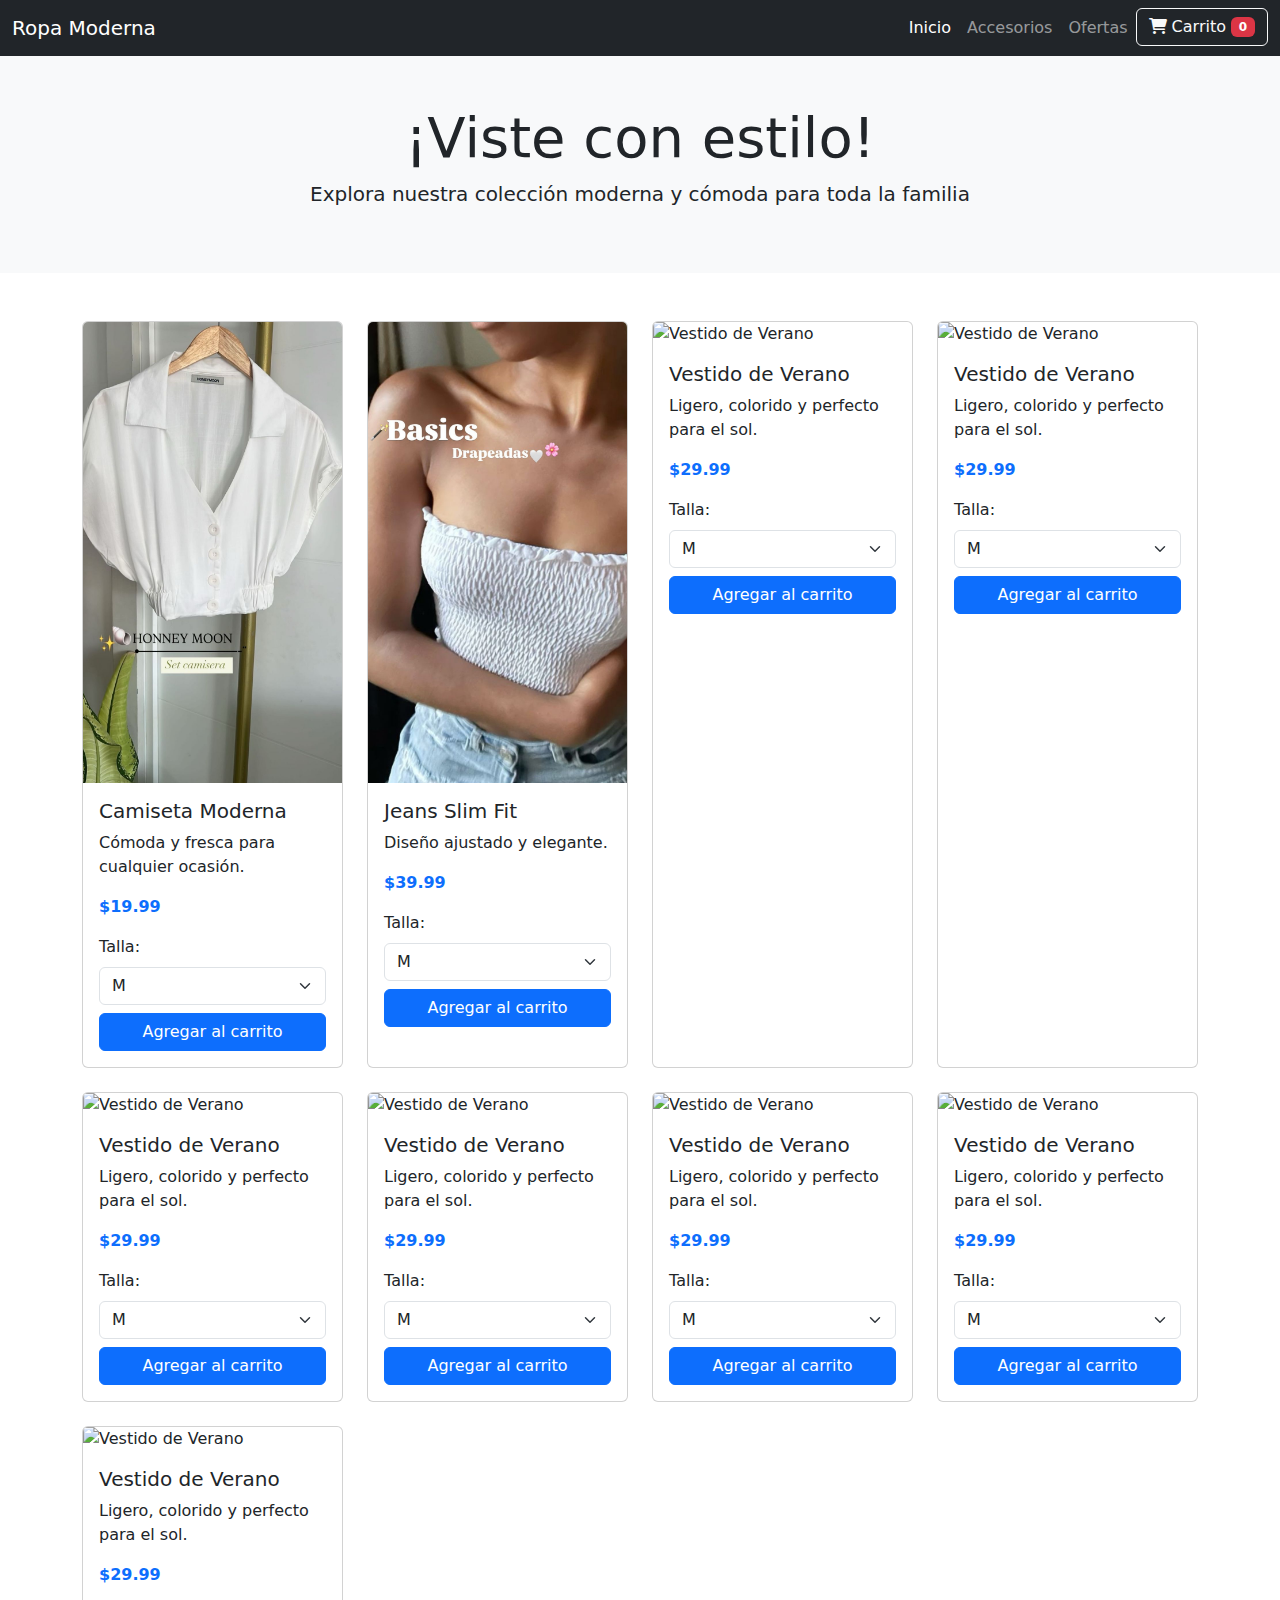
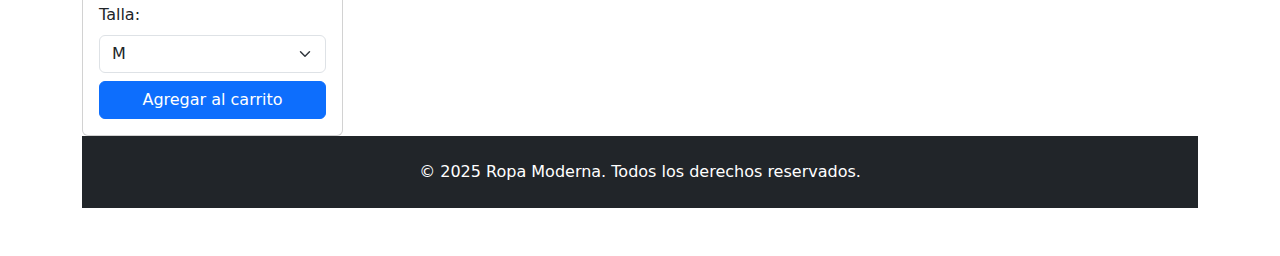
==== index.html @ 926afd54 "Add files via upload" ====
<!DOCTYPE html>
<html lang="es">
<head>
  <meta charset="UTF-8">
  <title>Tienda de Ropa - Carrito Simulado</title>
  <meta name="viewport" content="width=device-width, initial-scale=1">
  <!-- Bootstrap CSS -->
  <link href="https://cdn.jsdelivr.net/npm/bootstrap@5.3.3/dist/css/bootstrap.min.css" rel="stylesheet">
  <link href="https://cdnjs.cloudflare.com/ajax/libs/font-awesome/6.0.0/css/all.min.css" rel="stylesheet">
</head>
<body>

  <!-- Navbar -->
  <nav class="navbar navbar-expand-lg navbar-dark bg-dark">
    <div class="container-fluid">
      <a class="navbar-brand" href="#">Ropa Moderna</a>
      <button class="navbar-toggler" type="button" data-bs-toggle="collapse" data-bs-target="#navbarNav">
        <span class="navbar-toggler-icon"></span>
      </button>
      <div class="collapse navbar-collapse" id="navbarNav">
        <ul class="navbar-nav ms-auto">
          <li class="nav-item"><a class="nav-link active" href="#">Inicio</a></li>
        
          <li class="nav-item"><a class="nav-link" href="#">Accesorios</a></li>
          <li class="nav-item"><a class="nav-link" href="#">Ofertas</a></li>
          <li class="nav-item">
            <button class="btn btn-outline-light" data-bs-toggle="modal" data-bs-target="#carritoModal">
              <i class="fas fa-shopping-cart"></i> Carrito <span class="badge bg-danger" id="cart-count">0</span>
            </button>
          </li>
        </ul>
      </div>
    </div>
  </nav>

  <!-- Hero -->
  <header class="bg-light py-5 text-center">
    <h1 class="display-4">¡Viste con estilo!</h1>
    <p class="lead">Explora nuestra colección moderna y cómoda para toda la familia</p>
  </header>

  <!-- Productos -->
  <div class="container my-5">
    <div class="row row-cols-1 row-cols-md-4 g-4" id="productos">

      <!-- Card 1 -->
  <div class="col">
    <div class="card h-100">
    <img src="imagenes/camisera.jpeg" class="card-img-top" alt="Camiseta Moderna">
    <div class="card-body">
      <h5 class="card-title">Camiseta Moderna</h5>
      <p class="card-text">Cómoda y fresca para cualquier ocasión.</p>
      <p class="text-primary fw-bold">$19.99</p>

      <!-- Combobox de talla -->
      <div class="mb-2">
        <label for="talla-camiseta" class="form-label">Talla:</label>
        <select class="form-select" id="talla-camiseta">
          <option value="S">S</option>
          <option value="M" selected>M</option>
          <option value="L">L</option>
          <option value="XL">XL</option>
        </select>
      </div>

      <!-- Botón -->
      <button class="btn btn-primary w-100" onclick="agregarAlCarrito('Camiseta Moderna', 19.99, document.getElementById('talla-camiseta').value)">
        Agregar al carrito
      </button>
    </div>
  </div>
</div>


      <!-- Card 2 -->
      <div class="col">
        <div class="card h-100">
          <img src="imagenes/basics.jpeg" class="card-img-top" alt="Jeans Slim Fit">
          <div class="card-body">
            <h5 class="card-title">Jeans Slim Fit</h5>
            <p class="card-text">Diseño ajustado y elegante.</p>
            <p class="text-primary fw-bold">$39.99</p>
               <!-- Combobox de talla -->
      <div class="mb-2">
        <label for="talla-camiseta" class="form-label">Talla:</label>
        <select class="form-select" id="talla-camiseta">
          <option value="S">S</option>
          <option value="M" selected>M</option>
          <option value="L">L</option>
          <option value="XL">XL</option>
        </select>
      </div>
      <button class="btn btn-primary w-100" onclick="agregarAlCarrito('Camiseta Moderna', 19.99, document.getElementById('talla-camiseta').value)">
        Agregar al carrito
          </div>
        </div>
      </div>

      <!-- Card 3 -->
      <div class="col">
        <div class="card h-100">
          <img src="https://picsum.photos/200/200" class="card-img-top" alt="Vestido de Verano">
          <div class="card-body">
            <h5 class="card-title">Vestido de Verano</h5>
            <p class="card-text">Ligero, colorido y perfecto para el sol.</p>
            <p class="text-primary fw-bold">$29.99</p>
               <!-- Combobox de talla -->
      <div class="mb-2">
        <label for="talla-camiseta" class="form-label">Talla:</label>
        <select class="form-select" id="talla-camiseta">
          <option value="S">S</option>
          <option value="M" selected>M</option>
          <option value="L">L</option>
          <option value="XL">XL</option>
        </select>
      </div>
      <button class="btn btn-primary w-100" onclick="agregarAlCarrito('Camiseta Moderna', 19.99, document.getElementById('talla-camiseta').value)">
        Agregar al carrito
          </div>
        </div>
      </div>

    

      <div class="col">
        <div class="card h-100">
          <img src="https://picsum.photos/200/200" class="card-img-top" alt="Vestido de Verano">
          <div class="card-body">
            <h5 class="card-title">Vestido de Verano</h5>
            <p class="card-text">Ligero, colorido y perfecto para el sol.</p>
            <p class="text-primary fw-bold">$29.99</p>
               <!-- Combobox de talla -->
      <div class="mb-2">
        <label for="talla-camiseta" class="form-label">Talla:</label>
        <select class="form-select" id="talla-camiseta">
          <option value="S">S</option>
          <option value="M" selected>M</option>
          <option value="L">L</option>
          <option value="XL">XL</option>
        </select>
      </div>
      <button class="btn btn-primary w-100" onclick="agregarAlCarrito('Camiseta Moderna', 19.99, document.getElementById('talla-camiseta').value)">
        Agregar al carrito
          </div>
        </div>
      </div>


      <div class="col">
        <div class="card h-100">
          <img src="https://picsum.photos/200/200" class="card-img-top" alt="Vestido de Verano">
          <div class="card-body">
            <h5 class="card-title">Vestido de Verano</h5>
            <p class="card-text">Ligero, colorido y perfecto para el sol.</p>
            <p class="text-primary fw-bold">$29.99</p>
               <!-- Combobox de talla -->
      <div class="mb-2">
        <label for="talla-camiseta" class="form-label">Talla:</label>
        <select class="form-select" id="talla-camiseta">
          <option value="S">S</option>
          <option value="M" selected>M</option>
          <option value="L">L</option>
          <option value="XL">XL</option>
        </select>
      </div>
      <button class="btn btn-primary w-100" onclick="agregarAlCarrito('Camiseta Moderna', 19.99, document.getElementById('talla-camiseta').value)">
        Agregar al carrito
          </div>
        </div>
      </div>


      <div class="col">
        <div class="card h-100">
          <img src="https://via.placeholder.com/300x300?text=Vestido+Verano" class="card-img-top" alt="Vestido de Verano">
          <div class="card-body">
            <h5 class="card-title">Vestido de Verano</h5>
            <p class="card-text">Ligero, colorido y perfecto para el sol.</p>
            <p class="text-primary fw-bold">$29.99</p>
               <!-- Combobox de talla -->
      <div class="mb-2">
        <label for="talla-camiseta" class="form-label">Talla:</label>
        <select class="form-select" id="talla-camiseta">
          <option value="S">S</option>
          <option value="M" selected>M</option>
          <option value="L">L</option>
          <option value="XL">XL</option>
        </select>
      </div>
      <button class="btn btn-primary w-100" onclick="agregarAlCarrito('Camiseta Moderna', 19.99, document.getElementById('talla-camiseta').value)">
        Agregar al carrito
          </div>
        </div>
      </div>

      <div class="col">
        <div class="card h-100">
          <img src="https://via.placeholder.com/300x300?text=Vestido+Verano" class="card-img-top" alt="Vestido de Verano">
          <div class="card-body">
            <h5 class="card-title">Vestido de Verano</h5>
            <p class="card-text">Ligero, colorido y perfecto para el sol.</p>
            <p class="text-primary fw-bold">$29.99</p>
               <!-- Combobox de talla -->
      <div class="mb-2">
        <label for="talla-camiseta" class="form-label">Talla:</label>
        <select class="form-select" id="talla-camiseta">
          <option value="S">S</option>
          <option value="M" selected>M</option>
          <option value="L">L</option>
          <option value="XL">XL</option>
        </select>
      </div>
      <button class="btn btn-primary w-100" onclick="agregarAlCarrito('Camiseta Moderna', 19.99, document.getElementById('talla-camiseta').value)">
        Agregar al carrito
          </div>
        </div>
      </div>

      <div class="col">
        <div class="card h-100">
          <img src="https://via.placeholder.com/300x300?text=Vestido+Verano" class="card-img-top" alt="Vestido de Verano">
          <div class="card-body">
            <h5 class="card-title">Vestido de Verano</h5>
            <p class="card-text">Ligero, colorido y perfecto para el sol.</p>
            <p class="text-primary fw-bold">$29.99</p>
               <!-- Combobox de talla -->
      <div class="mb-2">
        <label for="talla-camiseta" class="form-label">Talla:</label>
        <select class="form-select" id="talla-camiseta">
          <option value="S">S</option>
          <option value="M" selected>M</option>
          <option value="L">L</option>
          <option value="XL">XL</option>
        </select>
      </div>
      <button class="btn btn-primary w-100" onclick="agregarAlCarrito('Camiseta Moderna', 19.99, document.getElementById('talla-camiseta').value)">
        Agregar al carrito
          </div>
        </div>
      </div>

      <div class="col">
        <div class="card h-100">
          <img src="https://via.placeholder.com/300x300?text=Vestido+Verano" class="card-img-top" alt="Vestido de Verano">
          <div class="card-body">
            <h5 class="card-title">Vestido de Verano</h5>
            <p class="card-text">Ligero, colorido y perfecto para el sol.</p>
            <p class="text-primary fw-bold">$29.99</p>
               <!-- Combobox de talla -->
      <div class="mb-2">
        <label for="talla-camiseta" class="form-label">Talla:</label>
        <select class="form-select" id="talla-camiseta">
          <option value="S">S</option>
          <option value="M" selected>M</option>
          <option value="L">L</option>
          <option value="XL">XL</option>
        </select>
      </div>
      <button class="btn btn-primary w-100" onclick="agregarAlCarrito('Camiseta Moderna', 19.99, document.getElementById('talla-camiseta').value)">
        Agregar al carrito
        </div>
      </div>

      

    </div>
  </div>

  

  <!-- Modal del carrito -->
  <div class="modal fade" id="carritoModal" tabindex="-1" aria-labelledby="carritoModalLabel" aria-hidden="true">
    <div class="modal-dialog modal-lg">
      <div class="modal-content">
        <div class="modal-header">
          <h5 class="modal-title" id="carritoModalLabel">Carrito de Compras</h5>
          <button type="button" class="btn-close" data-bs-dismiss="modal"></button>
        </div>
        <div class="modal-body">
          <ul class="list-group" id="lista-carrito"></ul>
          <div class="mt-3 text-end fw-bold">Total: $<span id="total-carrito">0.00</span></div>
        </div>
        <div class="modal-footer">
          <button class="btn btn-success" onclick="finalizarCompra()">Finalizar Compra</button>
        </div>
      </div>
    </div>
  </div>

  <!-- Footer -->
  <footer class="bg-dark text-white text-center py-4">
    <p class="mb-0">© 2025 Ropa Moderna. Todos los derechos reservados.</p>
  </footer>

  <!-- Scripts -->
  <script src="https://cdn.jsdelivr.net/npm/bootstrap@5.3.3/dist/js/bootstrap.bundle.min.js"></script>
  <script src="carrito.js"></script>
</body>
</html>
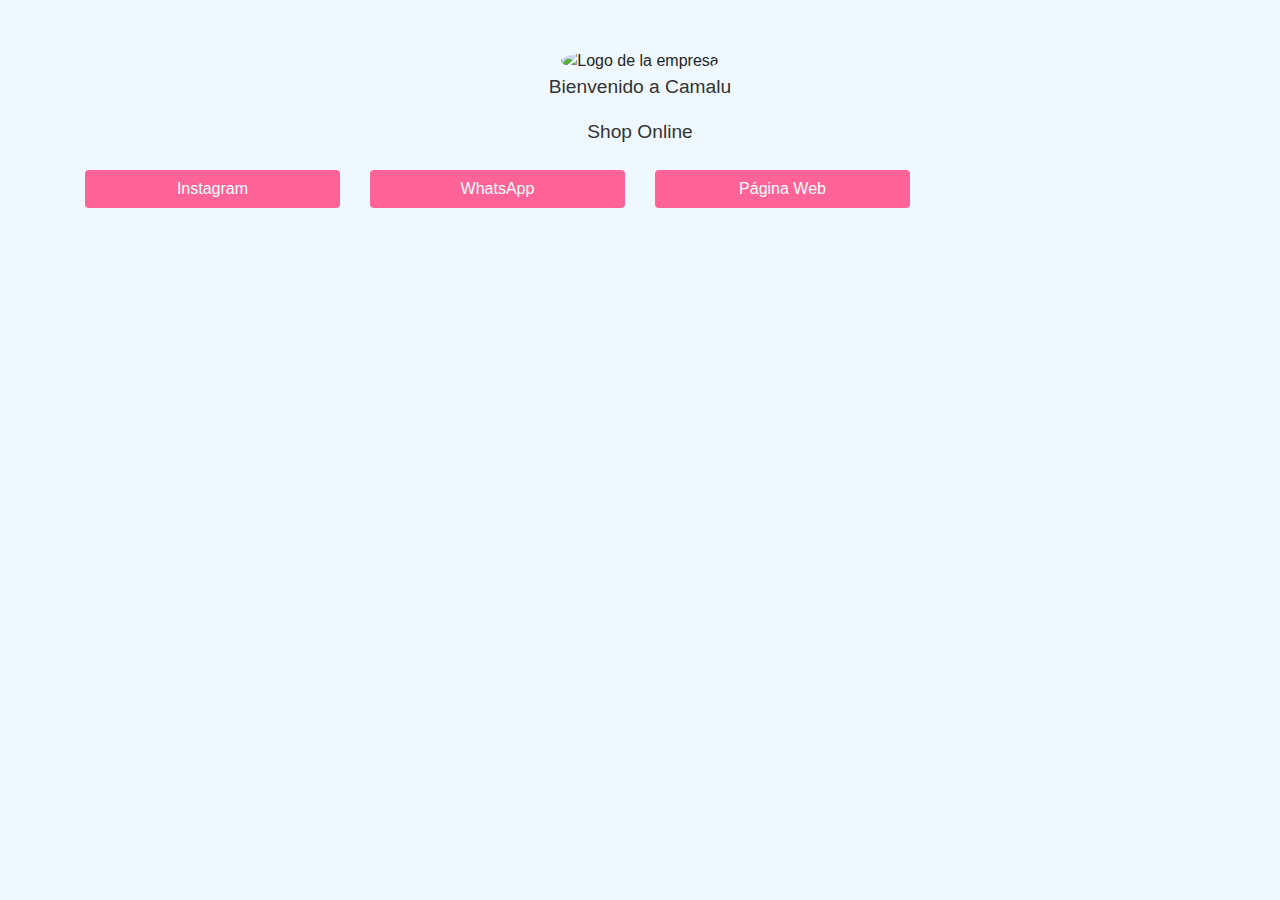
==== commit 98d01d76: "Add files via upload" ====
--- a/index.html
+++ b/index.html
@@ -2,298 +2,69 @@
 <html lang="es">
 <head>
   <meta charset="UTF-8">
-  <title>Tienda de Ropa - Carrito Simulado</title>
-  <meta name="viewport" content="width=device-width, initial-scale=1">
-  <!-- Bootstrap CSS -->
-  <link href="https://cdn.jsdelivr.net/npm/bootstrap@5.3.3/dist/css/bootstrap.min.css" rel="stylesheet">
-  <link href="https://cdnjs.cloudflare.com/ajax/libs/font-awesome/6.0.0/css/all.min.css" rel="stylesheet">
+  <meta name="viewport" content="width=device-width, initial-scale=1.0">
+  <title>Página de Inicio</title>
+  <!-- Enlazando Bootstrap CSS -->
+  <link href="https://cdn.jsdelivr.net/npm/bootstrap@4.5.2/dist/css/bootstrap.min.css" rel="stylesheet">
+  <style>
+    /* Estilo para el fondo personalizado */
+    body {
+      background-color: #f0f8ff; /* Color de fondo azul claro */
+    }
+
+    /* Estilo para los botones personalizados */
+    .btn-custom {
+      background-color: #ff4784d7; /* Color de fondo de los botones (rojo tomate) */
+      color: white; /* Texto blanco en los botones */
+    }
+
+    .btn-custom:hover {
+      background-color: #e55347; /* Color cuando el mouse pasa sobre el botón */
+    }
+
+    /* Estilo para la imagen del logo */
+    .header img {
+      width: 100px;
+      height: 100px;
+      border-radius: 50%;
+    }
+
+    /* Estilo para los textos */
+    .header p {
+      font-size: 1.2rem;
+      color: #333;
+    }
+  </style>
 </head>
 <body>
 
-  <!-- Navbar -->
-  <nav class="navbar navbar-expand-lg navbar-dark bg-dark">
-    <div class="container-fluid">
-      <a class="navbar-brand" href="#">Ropa Moderna</a>
-      <button class="navbar-toggler" type="button" data-bs-toggle="collapse" data-bs-target="#navbarNav">
-        <span class="navbar-toggler-icon"></span>
-      </button>
-      <div class="collapse navbar-collapse" id="navbarNav">
-        <ul class="navbar-nav ms-auto">
-          <li class="nav-item"><a class="nav-link active" href="#">Inicio</a></li>
-        
-          <li class="nav-item"><a class="nav-link" href="#">Accesorios</a></li>
-          <li class="nav-item"><a class="nav-link" href="#">Ofertas</a></li>
-          <li class="nav-item">
-            <button class="btn btn-outline-light" data-bs-toggle="modal" data-bs-target="#carritoModal">
-              <i class="fas fa-shopping-cart"></i> Carrito <span class="badge bg-danger" id="cart-count">0</span>
-            </button>
-          </li>
-        </ul>
+  <div class="container text-center mt-5">
+    <!-- Espacio para la imagen y los datos -->
+    <div class="header mb-4">
+      <img src="imagenes/logo.jpg" alt="Logo de la empresa">
+      <p>Bienvenido a Camalu</p>
+      <p>Shop Online</p>
+    </div>
+
+    <!-- Botones -->
+    <div class="row">
+      <div class="col-12 col-md-3 mb-3">
+        <a href="https://www.instagram.com/camalu.pe/?hl=es" class="btn btn-custom btn-block" target="_blank">Instagram</a>
       </div>
-    </div>
-  </nav>
-
-  <!-- Hero -->
-  <header class="bg-light py-5 text-center">
-    <h1 class="display-4">¡Viste con estilo!</h1>
-    <p class="lead">Explora nuestra colección moderna y cómoda para toda la familia</p>
-  </header>
-
-  <!-- Productos -->
-  <div class="container my-5">
-    <div class="row row-cols-1 row-cols-md-4 g-4" id="productos">
-
-      <!-- Card 1 -->
-  <div class="col">
-    <div class="card h-100">
-    <img src="imagenes/camisera.jpeg" class="card-img-top" alt="Camiseta Moderna">
-    <div class="card-body">
-      <h5 class="card-title">Camiseta Moderna</h5>
-      <p class="card-text">Cómoda y fresca para cualquier ocasión.</p>
-      <p class="text-primary fw-bold">$19.99</p>
-
-      <!-- Combobox de talla -->
-      <div class="mb-2">
-        <label for="talla-camiseta" class="form-label">Talla:</label>
-        <select class="form-select" id="talla-camiseta">
-          <option value="S">S</option>
-          <option value="M" selected>M</option>
-          <option value="L">L</option>
-          <option value="XL">XL</option>
-        </select>
+      <div class="col-12 col-md-3 mb-3">
+        <a href="https://wa.me/+51977847948" class="btn btn-custom btn-block" target="_blank">WhatsApp</a>
       </div>
-
-      <!-- Botón -->
-      <button class="btn btn-primary w-100" onclick="agregarAlCarrito('Camiseta Moderna', 19.99, document.getElementById('talla-camiseta').value)">
-        Agregar al carrito
-      </button>
-    </div>
-  </div>
-</div>
-
-
-      <!-- Card 2 -->
-      <div class="col">
-        <div class="card h-100">
-          <img src="imagenes/basics.jpeg" class="card-img-top" alt="Jeans Slim Fit">
-          <div class="card-body">
-            <h5 class="card-title">Jeans Slim Fit</h5>
-            <p class="card-text">Diseño ajustado y elegante.</p>
-            <p class="text-primary fw-bold">$39.99</p>
-               <!-- Combobox de talla -->
-      <div class="mb-2">
-        <label for="talla-camiseta" class="form-label">Talla:</label>
-        <select class="form-select" id="talla-camiseta">
-          <option value="S">S</option>
-          <option value="M" selected>M</option>
-          <option value="L">L</option>
-          <option value="XL">XL</option>
-        </select>
+      <div class="col-12 col-md-3 mb-3">
+        <a href="inicio.html" class="btn btn-custom btn-block" target="_blank">Página Web</a>
       </div>
-      <button class="btn btn-primary w-100" onclick="agregarAlCarrito('Camiseta Moderna', 19.99, document.getElementById('talla-camiseta').value)">
-        Agregar al carrito
-          </div>
-        </div>
-      </div>
-
-      <!-- Card 3 -->
-      <div class="col">
-        <div class="card h-100">
-          <img src="https://picsum.photos/200/200" class="card-img-top" alt="Vestido de Verano">
-          <div class="card-body">
-            <h5 class="card-title">Vestido de Verano</h5>
-            <p class="card-text">Ligero, colorido y perfecto para el sol.</p>
-            <p class="text-primary fw-bold">$29.99</p>
-               <!-- Combobox de talla -->
-      <div class="mb-2">
-        <label for="talla-camiseta" class="form-label">Talla:</label>
-        <select class="form-select" id="talla-camiseta">
-          <option value="S">S</option>
-          <option value="M" selected>M</option>
-          <option value="L">L</option>
-          <option value="XL">XL</option>
-        </select>
-      </div>
-      <button class="btn btn-primary w-100" onclick="agregarAlCarrito('Camiseta Moderna', 19.99, document.getElementById('talla-camiseta').value)">
-        Agregar al carrito
-          </div>
-        </div>
-      </div>
-
-    
-
-      <div class="col">
-        <div class="card h-100">
-          <img src="https://picsum.photos/200/200" class="card-img-top" alt="Vestido de Verano">
-          <div class="card-body">
-            <h5 class="card-title">Vestido de Verano</h5>
-            <p class="card-text">Ligero, colorido y perfecto para el sol.</p>
-            <p class="text-primary fw-bold">$29.99</p>
-               <!-- Combobox de talla -->
-      <div class="mb-2">
-        <label for="talla-camiseta" class="form-label">Talla:</label>
-        <select class="form-select" id="talla-camiseta">
-          <option value="S">S</option>
-          <option value="M" selected>M</option>
-          <option value="L">L</option>
-          <option value="XL">XL</option>
-        </select>
-      </div>
-      <button class="btn btn-primary w-100" onclick="agregarAlCarrito('Camiseta Moderna', 19.99, document.getElementById('talla-camiseta').value)">
-        Agregar al carrito
-          </div>
-        </div>
-      </div>
-
-
-      <div class="col">
-        <div class="card h-100">
-          <img src="https://picsum.photos/200/200" class="card-img-top" alt="Vestido de Verano">
-          <div class="card-body">
-            <h5 class="card-title">Vestido de Verano</h5>
-            <p class="card-text">Ligero, colorido y perfecto para el sol.</p>
-            <p class="text-primary fw-bold">$29.99</p>
-               <!-- Combobox de talla -->
-      <div class="mb-2">
-        <label for="talla-camiseta" class="form-label">Talla:</label>
-        <select class="form-select" id="talla-camiseta">
-          <option value="S">S</option>
-          <option value="M" selected>M</option>
-          <option value="L">L</option>
-          <option value="XL">XL</option>
-        </select>
-      </div>
-      <button class="btn btn-primary w-100" onclick="agregarAlCarrito('Camiseta Moderna', 19.99, document.getElementById('talla-camiseta').value)">
-        Agregar al carrito
-          </div>
-        </div>
-      </div>
-
-
-      <div class="col">
-        <div class="card h-100">
-          <img src="https://via.placeholder.com/300x300?text=Vestido+Verano" class="card-img-top" alt="Vestido de Verano">
-          <div class="card-body">
-            <h5 class="card-title">Vestido de Verano</h5>
-            <p class="card-text">Ligero, colorido y perfecto para el sol.</p>
-            <p class="text-primary fw-bold">$29.99</p>
-               <!-- Combobox de talla -->
-      <div class="mb-2">
-        <label for="talla-camiseta" class="form-label">Talla:</label>
-        <select class="form-select" id="talla-camiseta">
-          <option value="S">S</option>
-          <option value="M" selected>M</option>
-          <option value="L">L</option>
-          <option value="XL">XL</option>
-        </select>
-      </div>
-      <button class="btn btn-primary w-100" onclick="agregarAlCarrito('Camiseta Moderna', 19.99, document.getElementById('talla-camiseta').value)">
-        Agregar al carrito
-          </div>
-        </div>
-      </div>
-
-      <div class="col">
-        <div class="card h-100">
-          <img src="https://via.placeholder.com/300x300?text=Vestido+Verano" class="card-img-top" alt="Vestido de Verano">
-          <div class="card-body">
-            <h5 class="card-title">Vestido de Verano</h5>
-            <p class="card-text">Ligero, colorido y perfecto para el sol.</p>
-            <p class="text-primary fw-bold">$29.99</p>
-               <!-- Combobox de talla -->
-      <div class="mb-2">
-        <label for="talla-camiseta" class="form-label">Talla:</label>
-        <select class="form-select" id="talla-camiseta">
-          <option value="S">S</option>
-          <option value="M" selected>M</option>
-          <option value="L">L</option>
-          <option value="XL">XL</option>
-        </select>
-      </div>
-      <button class="btn btn-primary w-100" onclick="agregarAlCarrito('Camiseta Moderna', 19.99, document.getElementById('talla-camiseta').value)">
-        Agregar al carrito
-          </div>
-        </div>
-      </div>
-
-      <div class="col">
-        <div class="card h-100">
-          <img src="https://via.placeholder.com/300x300?text=Vestido+Verano" class="card-img-top" alt="Vestido de Verano">
-          <div class="card-body">
-            <h5 class="card-title">Vestido de Verano</h5>
-            <p class="card-text">Ligero, colorido y perfecto para el sol.</p>
-            <p class="text-primary fw-bold">$29.99</p>
-               <!-- Combobox de talla -->
-      <div class="mb-2">
-        <label for="talla-camiseta" class="form-label">Talla:</label>
-        <select class="form-select" id="talla-camiseta">
-          <option value="S">S</option>
-          <option value="M" selected>M</option>
-          <option value="L">L</option>
-          <option value="XL">XL</option>
-        </select>
-      </div>
-      <button class="btn btn-primary w-100" onclick="agregarAlCarrito('Camiseta Moderna', 19.99, document.getElementById('talla-camiseta').value)">
-        Agregar al carrito
-          </div>
-        </div>
-      </div>
-
-      <div class="col">
-        <div class="card h-100">
-          <img src="https://via.placeholder.com/300x300?text=Vestido+Verano" class="card-img-top" alt="Vestido de Verano">
-          <div class="card-body">
-            <h5 class="card-title">Vestido de Verano</h5>
-            <p class="card-text">Ligero, colorido y perfecto para el sol.</p>
-            <p class="text-primary fw-bold">$29.99</p>
-               <!-- Combobox de talla -->
-      <div class="mb-2">
-        <label for="talla-camiseta" class="form-label">Talla:</label>
-        <select class="form-select" id="talla-camiseta">
-          <option value="S">S</option>
-          <option value="M" selected>M</option>
-          <option value="L">L</option>
-          <option value="XL">XL</option>
-        </select>
-      </div>
-      <button class="btn btn-primary w-100" onclick="agregarAlCarrito('Camiseta Moderna', 19.99, document.getElementById('talla-camiseta').value)">
-        Agregar al carrito
-        </div>
-      </div>
-
       
-
-    </div>
-  </div>
-
-  
-
-  <!-- Modal del carrito -->
-  <div class="modal fade" id="carritoModal" tabindex="-1" aria-labelledby="carritoModalLabel" aria-hidden="true">
-    <div class="modal-dialog modal-lg">
-      <div class="modal-content">
-        <div class="modal-header">
-          <h5 class="modal-title" id="carritoModalLabel">Carrito de Compras</h5>
-          <button type="button" class="btn-close" data-bs-dismiss="modal"></button>
-        </div>
-        <div class="modal-body">
-          <ul class="list-group" id="lista-carrito"></ul>
-          <div class="mt-3 text-end fw-bold">Total: $<span id="total-carrito">0.00</span></div>
-        </div>
-        <div class="modal-footer">
-          <button class="btn btn-success" onclick="finalizarCompra()">Finalizar Compra</button>
-        </div>
       </div>
     </div>
   </div>
 
-  <!-- Footer -->
-  <footer class="bg-dark text-white text-center py-4">
-    <p class="mb-0">© 2025 Ropa Moderna. Todos los derechos reservados.</p>
-  </footer>
-
-  <!-- Scripts -->
-  <script src="https://cdn.jsdelivr.net/npm/bootstrap@5.3.3/dist/js/bootstrap.bundle.min.js"></script>
-  <script src="carrito.js"></script>
+  <!-- Enlazando Bootstrap JS y dependencias -->
+  <script src="https://code.jquery.com/jquery-3.5.1.slim.min.js"></script>
+  <script src="https://cdn.jsdelivr.net/npm/@popperjs/core@2.5.3/dist/umd/popper.min.js"></script>
+  <script src="https://cdn.jsdelivr.net/npm/bootstrap@4.5.2/dist/js/bootstrap.min.js"></script>
 </body>
 </html>
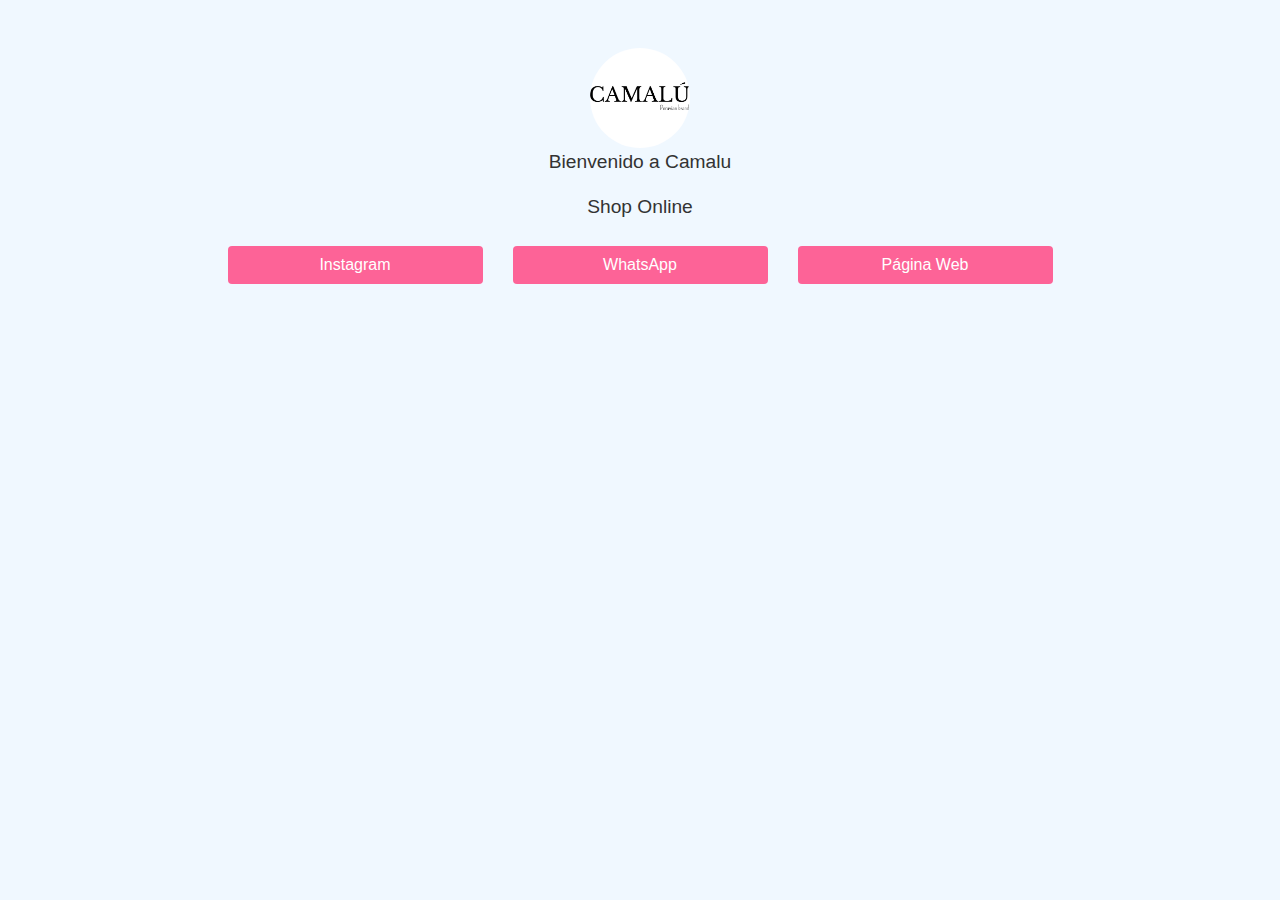
==== commit 6906b4e4: "Add files via upload" ====
--- a/index.html
+++ b/index.html
@@ -47,7 +47,7 @@
     </div>
 
     <!-- Botones -->
-    <div class="row">
+    <div class="row justify-content-center">
       <div class="col-12 col-md-3 mb-3">
         <a href="https://www.instagram.com/camalu.pe/?hl=es" class="btn btn-custom btn-block" target="_blank">Instagram</a>
       </div>
